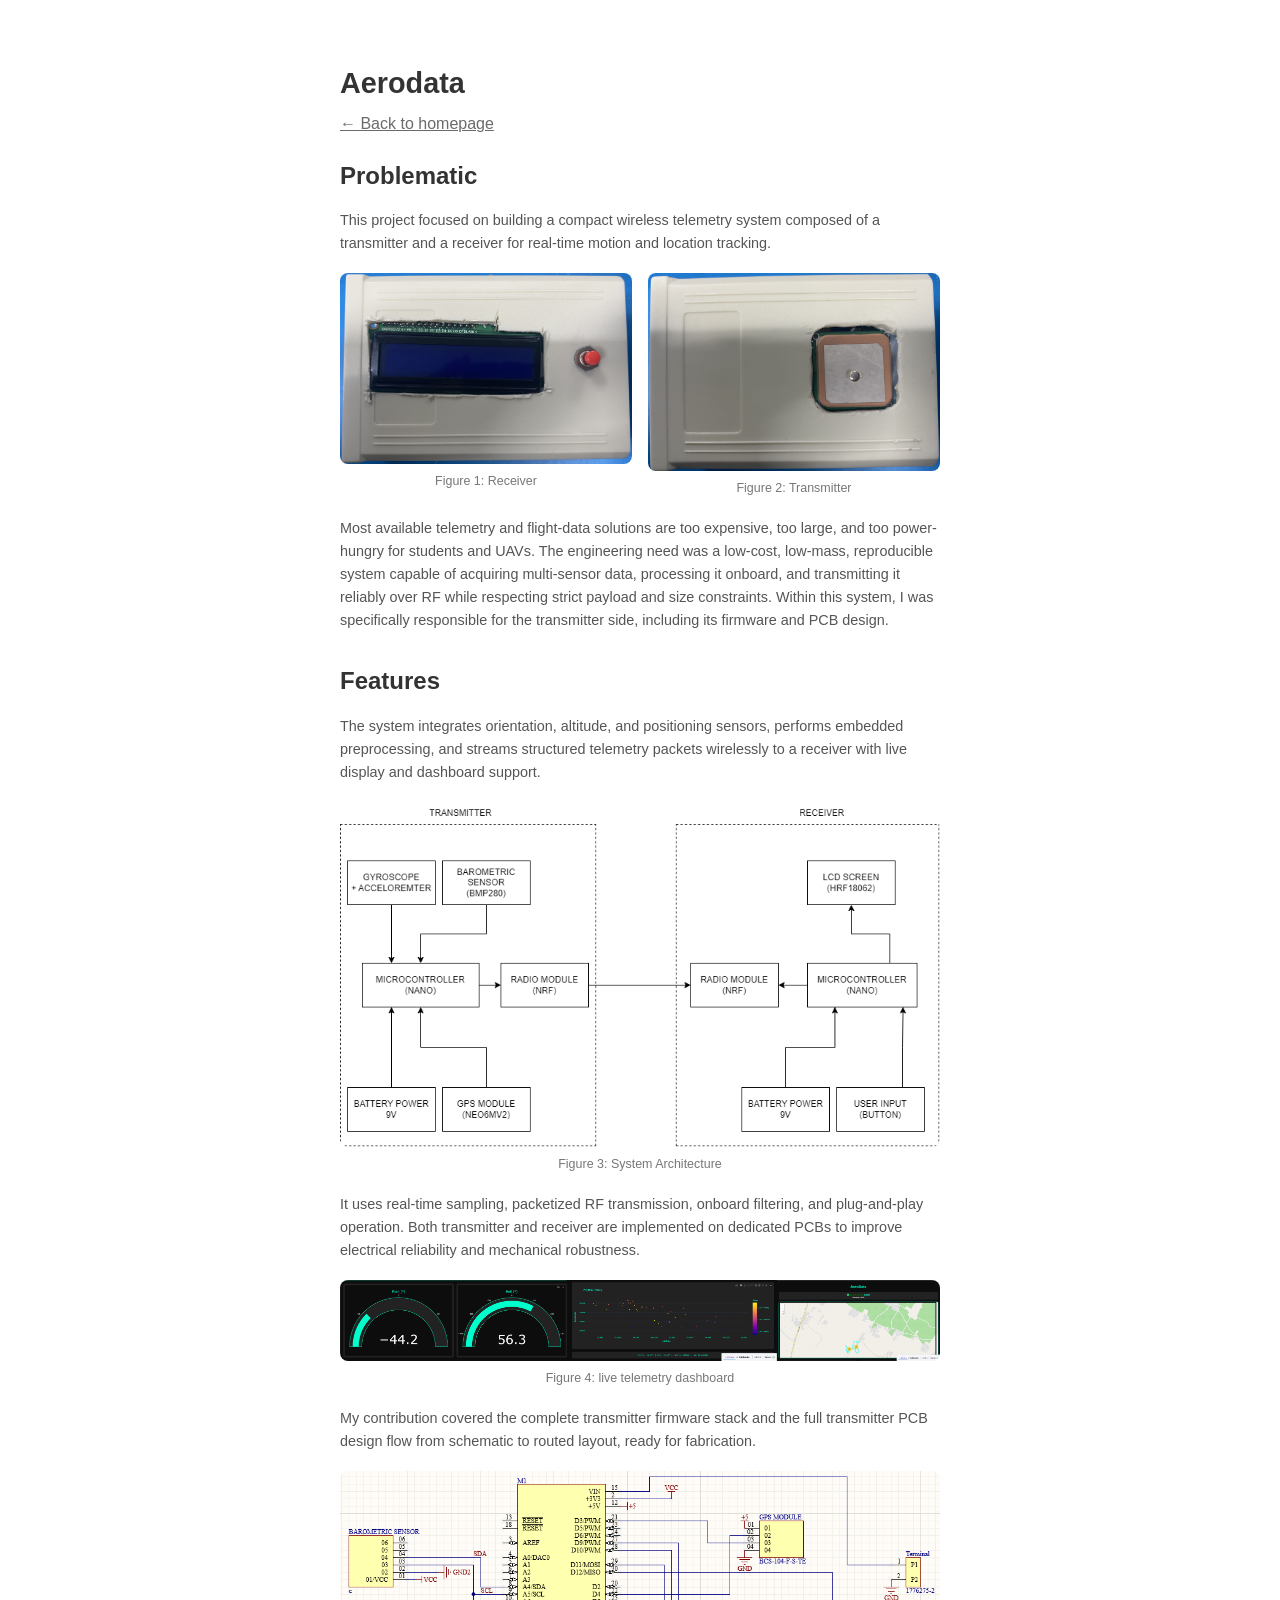
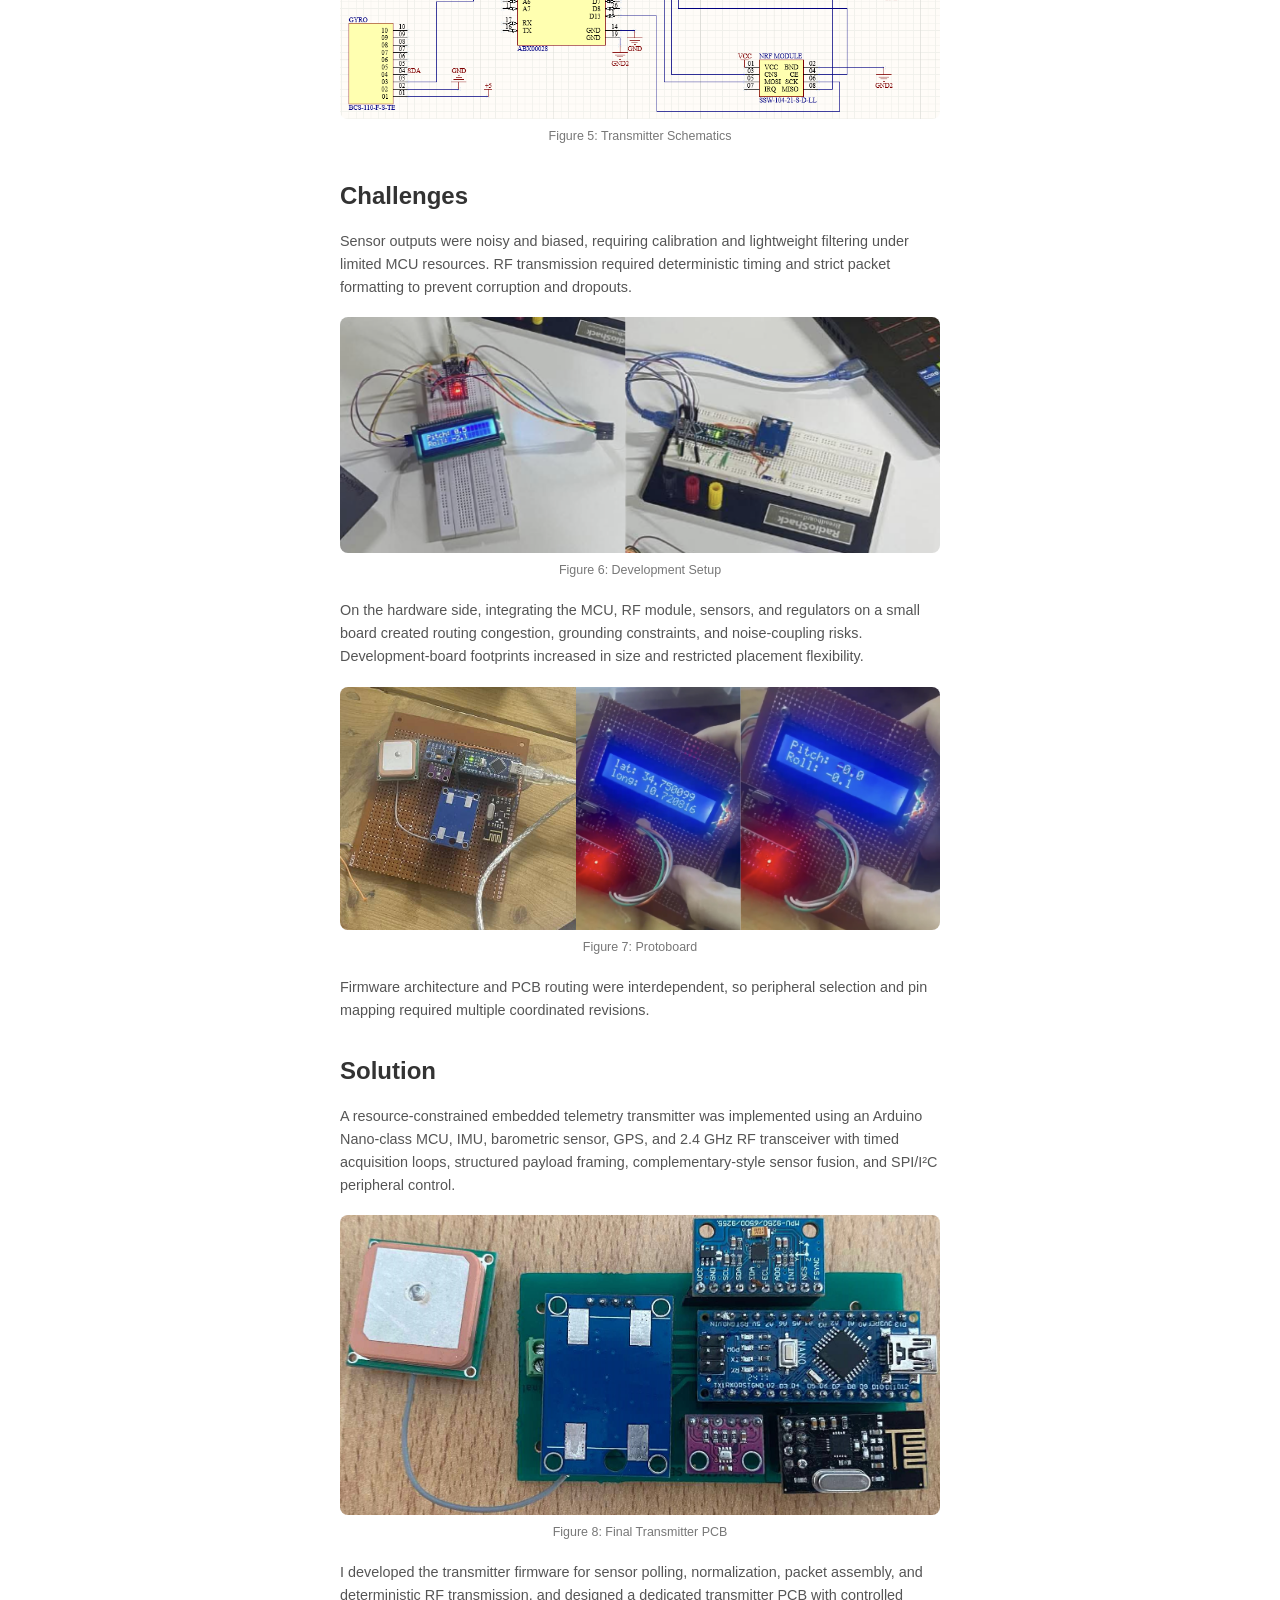
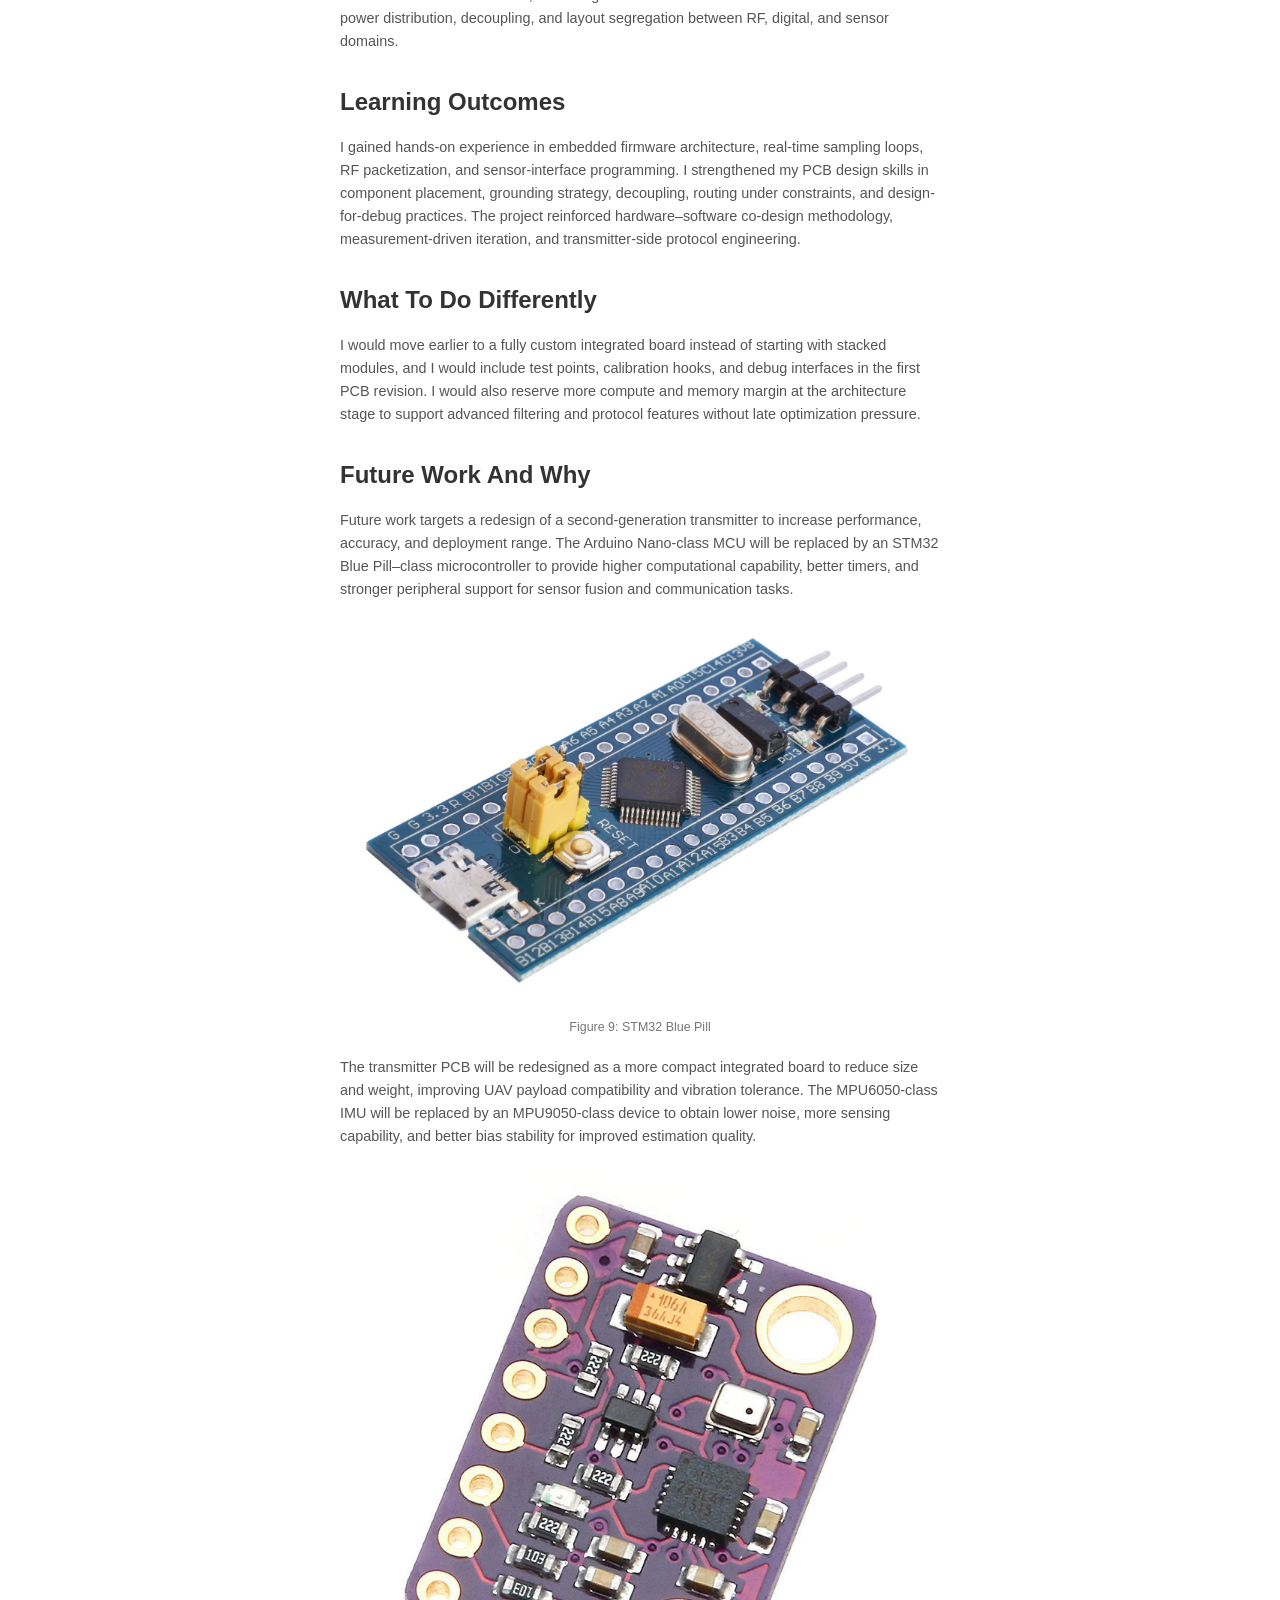
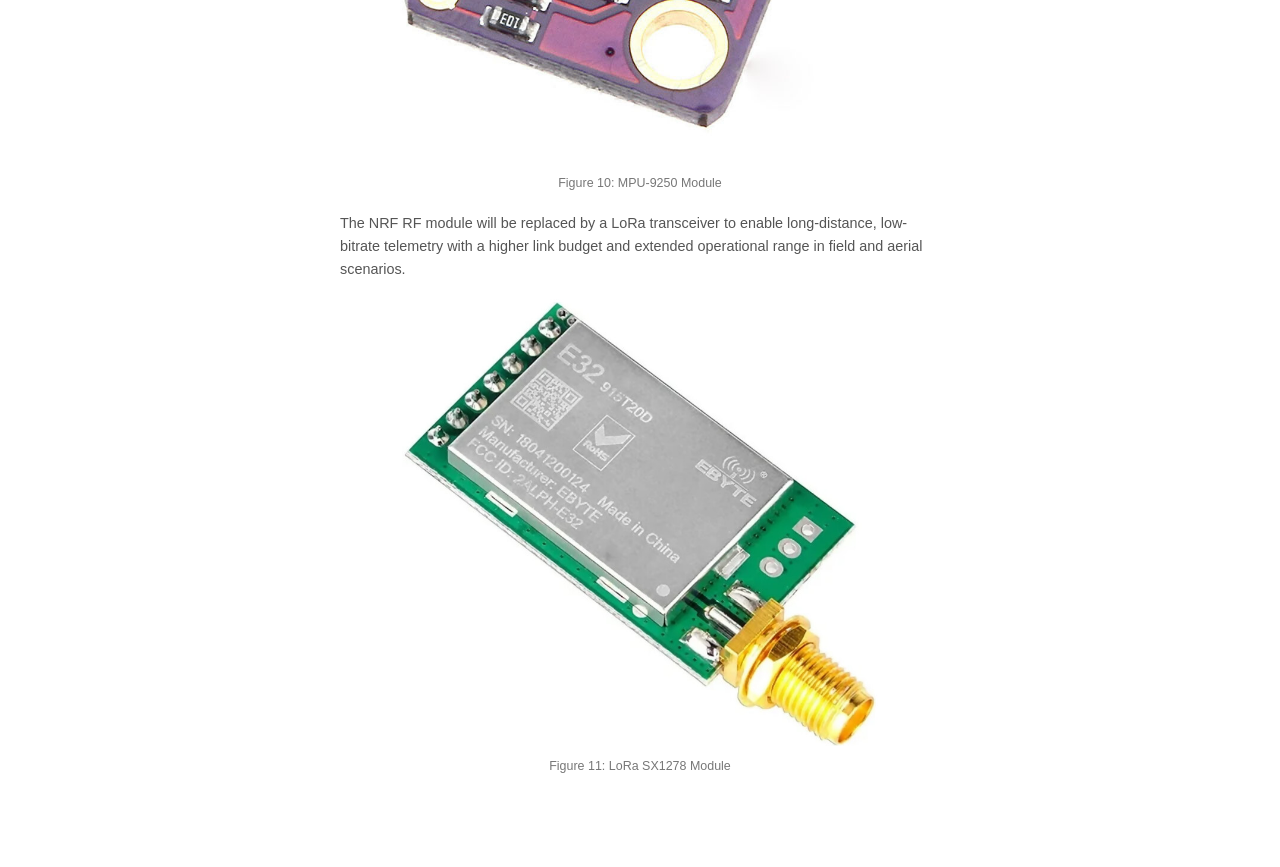
==== aerodata.html @ 41ba8f12 "Add files via upload" ====
<!DOCTYPE html>
<html lang="en">
<head>
    <meta charset="UTF-8">
    <meta name="viewport" content="width=device-width, initial-scale=1.0">
    <title>Aerodata Blog</title>
    <link rel="stylesheet" href="https://cdnjs.cloudflare.com/ajax/libs/font-awesome/6.0.0-beta3/css/all.min.css">
    <link href="https://fonts.googleapis.com/css2?family=Roboto:wght@200;300;400;700&display=swap" rel="stylesheet">
    <link rel="stylesheet" href="./static/styles.css">
</head>
<body>
    <div class="container">
        <header>
            <h1>Aerodata</h1>
            <p><a href="index.html">← Back to homepage</a></p>
        </header>

        <section id="blog-content">
            <!-- Blog content will be loaded from aerodata-blog.json -->
        </section>
    </div>

    <script>
        function appendTextParagraph(container, text) {
            const cleanedText = text.trim();

            if (!cleanedText) {
                return;
            }

            const paragraph = document.createElement('p');
            paragraph.textContent = cleanedText;
            container.appendChild(paragraph);
        }

        function buildFigureGrid(imagePaths, captions) {
            const figureGrid = document.createElement('div');
            figureGrid.className = 'blog-figure-grid';

            imagePaths.forEach((imagePath, index) => {
                const figure = document.createElement('figure');
                figure.className = 'blog-figure';

                const image = document.createElement('img');
                image.src = imagePath;
                image.alt = captions[index] || `Aerodata image ${index + 1}`;

                figure.appendChild(image);

                if (captions[index]) {
                    const caption = document.createElement('figcaption');
                    caption.textContent = captions[index];
                    figure.appendChild(caption);
                }

                figureGrid.appendChild(figure);
            });

            return figureGrid;
        }

        function renderStructuredText(container, text) {
            const markerPattern = /\[(IMAGE|CAPTION)\](.*?)\[\/\1\]/g;
            let lastIndex = 0;
            let match;
            const pendingImages = [];
            const pendingCaptions = [];

            function flushFigures() {
                if (pendingImages.length === 0) {
                    return;
                }

                container.appendChild(buildFigureGrid(pendingImages.splice(0), pendingCaptions.splice(0)));
            }

            while ((match = markerPattern.exec(text)) !== null) {
                const precedingText = text.slice(lastIndex, match.index);
                if (precedingText.trim()) {
                    flushFigures();
                    appendTextParagraph(container, precedingText);
                }

                if (match[1] === 'IMAGE') {
                    pendingImages.push(match[2]);
                } else {
                    pendingCaptions.push(match[2]);
                }

                lastIndex = markerPattern.lastIndex;
            }

            const trailingText = text.slice(lastIndex);
            flushFigures();

            if (trailingText.trim()) {
                appendTextParagraph(container, trailingText);
            }
        }

        async function loadBlog() {
            try {
                const res = await fetch('./aerodata-blog.json');
                const data = await res.json();
                const blog = data.vlog;

                const container = document.getElementById('blog-content');
                const fragments = Object.entries(blog).map(([heading, text]) => {
                    const formattedHeading = heading.replace(/([A-Z])/g, ' $1').trim();
                    const section = document.createElement('section');

                    const headingElement = document.createElement('h2');
                    headingElement.textContent = formattedHeading;
                    section.appendChild(headingElement);

                    renderStructuredText(section, text);

                    return section;
                });

                container.replaceChildren(...fragments);
            } catch (err) {
                console.error('Failed to load blog:', err);
            }
        }

        document.addEventListener('DOMContentLoaded', loadBlog);
    </script>
</body>
</html>
---- static/styles.css ----
body {
    font-family: 'Open Sans', sans-serif;
    line-height: 1.6;
    margin: 0;
    padding: 0;
    background-color: #FFFFFF; /* Lighter shade of gray */
    color: #333333; /* Dark text */
    display: flex;
    justify-content: center;
    align-items: flex-start;
    min-height: 100vh;
}

.container {
    width: 95%;
    max-width: 600px; /* Narrower column */
    margin: 40px auto;
    padding: 20px;
}



/* Header and Navigation Bar */
.header-nav {
    display: flex; /* Align nav and header horizontally */
    align-items: flex-start; /* Align items to the top */
    margin-bottom: 20px;
}

nav {
    margin-right: 20px; /* Space between nav and header */
}

nav ul {
    list-style: none;
    padding: 0;
    margin: 0;
}

nav ul li {
    margin-bottom: -2px; /* Space between nav items */
}

nav ul li a {
    color: #6b6b6b; /* Light gray color for hyperlinks */
    text-decoration: none; /* Remove underline */
    font-size: 0.9em; /* Reduced font size */
}

nav ul li a:hover {
    color: #555555; /* Slightly darker gray on hover */
}

header {
    flex: 1; /* Take up remaining space */
}

header h1 {
    margin: 0;
    font-size: 1.8em; /* Reduced font size */
    color: #333333; /* Dark text */
}

header p {
    margin: 5px 0 0;
    font-size: 1em; /* Reduced font size */
    color: #555555; /* Slightly lighter text */
}

section {
    margin-bottom: 30px; /* Reduced margin */
}

section h2 {
    font-size: 1.5em; /* Reduced font size */
    margin-bottom: 10px;
    color: #333333; /* Dark text */
}

section p {
    font-size: 0.9em; /* Reduced font size */
    color: #555555; /* Slightly lighter text */
}

.blog-figure-grid {
    display: grid;
    grid-template-columns: repeat(auto-fit, minmax(180px, 1fr));
    gap: 16px;
    margin: 18px 0;
}

.blog-figure {
    margin: 0;
}

.blog-figure img {
    width: 100%;
    height: auto;
    display: block;
    border-radius: 8px;
}

.blog-figure figcaption {
    margin-top: 8px;
    font-size: 0.78em;
    color: #777777;
    text-align: center;
}

#publications-list {
    list-style-type: none;
    padding: 0;
}

#publications-list li {
    margin: 15px 0; /* Reduced vertical space between papers */
}

.paper-title {
    font-size: 0.9em;
    font-weight: 700; /* Bold title */
    color: #333333; /* Darkest gray for title */
    margin-bottom: 2px; /* Reduced margin */
    line-height: 1.2; /* Tighter line height */
}

.paper-authors {
    font-size: 0.8em;
    color: #555555; /* Medium gray for authors */
    margin-bottom: 2px; /* Reduced margin */
    line-height: 1.2; /* Tighter line height */
}

.paper-venue {
    font-size: 0.8em;
    color: #777777; /* Light gray for venue */
    margin-bottom: 3px; /* Reduced margin */
    line-height: 1.2; /* Tighter line height */
}

.paper-links a {
    margin-right: 10px; /* Space between links */
    line-height: 1.2; /* Tighter line height */
    font-size: 0.8em;
}

#news-list {
    list-style-type: none;
    padding: 0;
}

#news-list li {
    margin: 10px 0; /* Reduced vertical space between news items */
    font-size: 0.95em;
    color: #555555; /* Medium gray for news text */
    line-height: 1.4; /* Slightly tighter line height */
}

.news-date {
    font-weight: 500; /* Slightly bold for the date */
    color: #333333; /* Darker gray for the date */
    font-weight: bold;
}

a:visited {
  color: #acb0b0;
}

a:link {
  color: #6b6b6b;
}

footer {
    text-align: left; /* Align footer content to the left */
    margin-top: 40px;
    font-size: 0.8em; /* Reduced font size */
    color: #777777; /* Light grey text */
}
#see-more {
    color: #777777; /* Light gray color */
    text-decoration: underline; /* Underline */
    text-decoration-thickness: 0.5px; /* Fine underline */
    text-decoration-style: dotted; /* Dotted underline */
    text-underline-offset: 2px; /* Space between text and underline */
    font-size: 0.9em; /* Reduced font size */
    cursor: pointer; /* Change cursor to pointer */
    display: none; /* Hidden by default */
}

#see-more:hover {
    color: #555555; /* Slightly darker gray on hover */
}

.load-more {
    color: #777777; /* Light gray color */
    text-decoration: underline; /* Underline */
    text-decoration-thickness: 0.5px; /* Fine underline */
    text-decoration-style: dotted; /* Dotted underline */
    text-underline-offset: 2px; /* Space between text and underline */
    font-size: 0.9em; /* Reduced font size */
    cursor: pointer; /* Change cursor to pointer */
}

.load-more:hover {
    color: #555555; /* Slightly darker gray on hover */
}

/* Horizontal Navbar for Social Links */
.social-navbar {
    margin-bottom: 20px; /* Space below the navbar */
}

.social-navbar ul {
    list-style: none;
    padding: 0;
    margin: 0;
    display: flex; /* Make the list horizontal */
    gap: 15px; /* Space between items */
}

.social-navbar ul li {
    margin: 0; /* Remove default margin */
}

.social-navbar ul li a {
    color: #777777; /* Light gray color for hyperlinks */
    text-decoration: none; /* Remove underline */
    font-size: 0.9em; /* Reduced font size */
}

.social-navbar ul li a:hover {
    color: #555555; /* Slightly darker gray on hover */
}

.social-navbar ul li:not(:last-child)::after {
    content: "•"; /* Add a dot */
    position: absolute;
    right: -10px; /* Adjust the position of the dot */
}
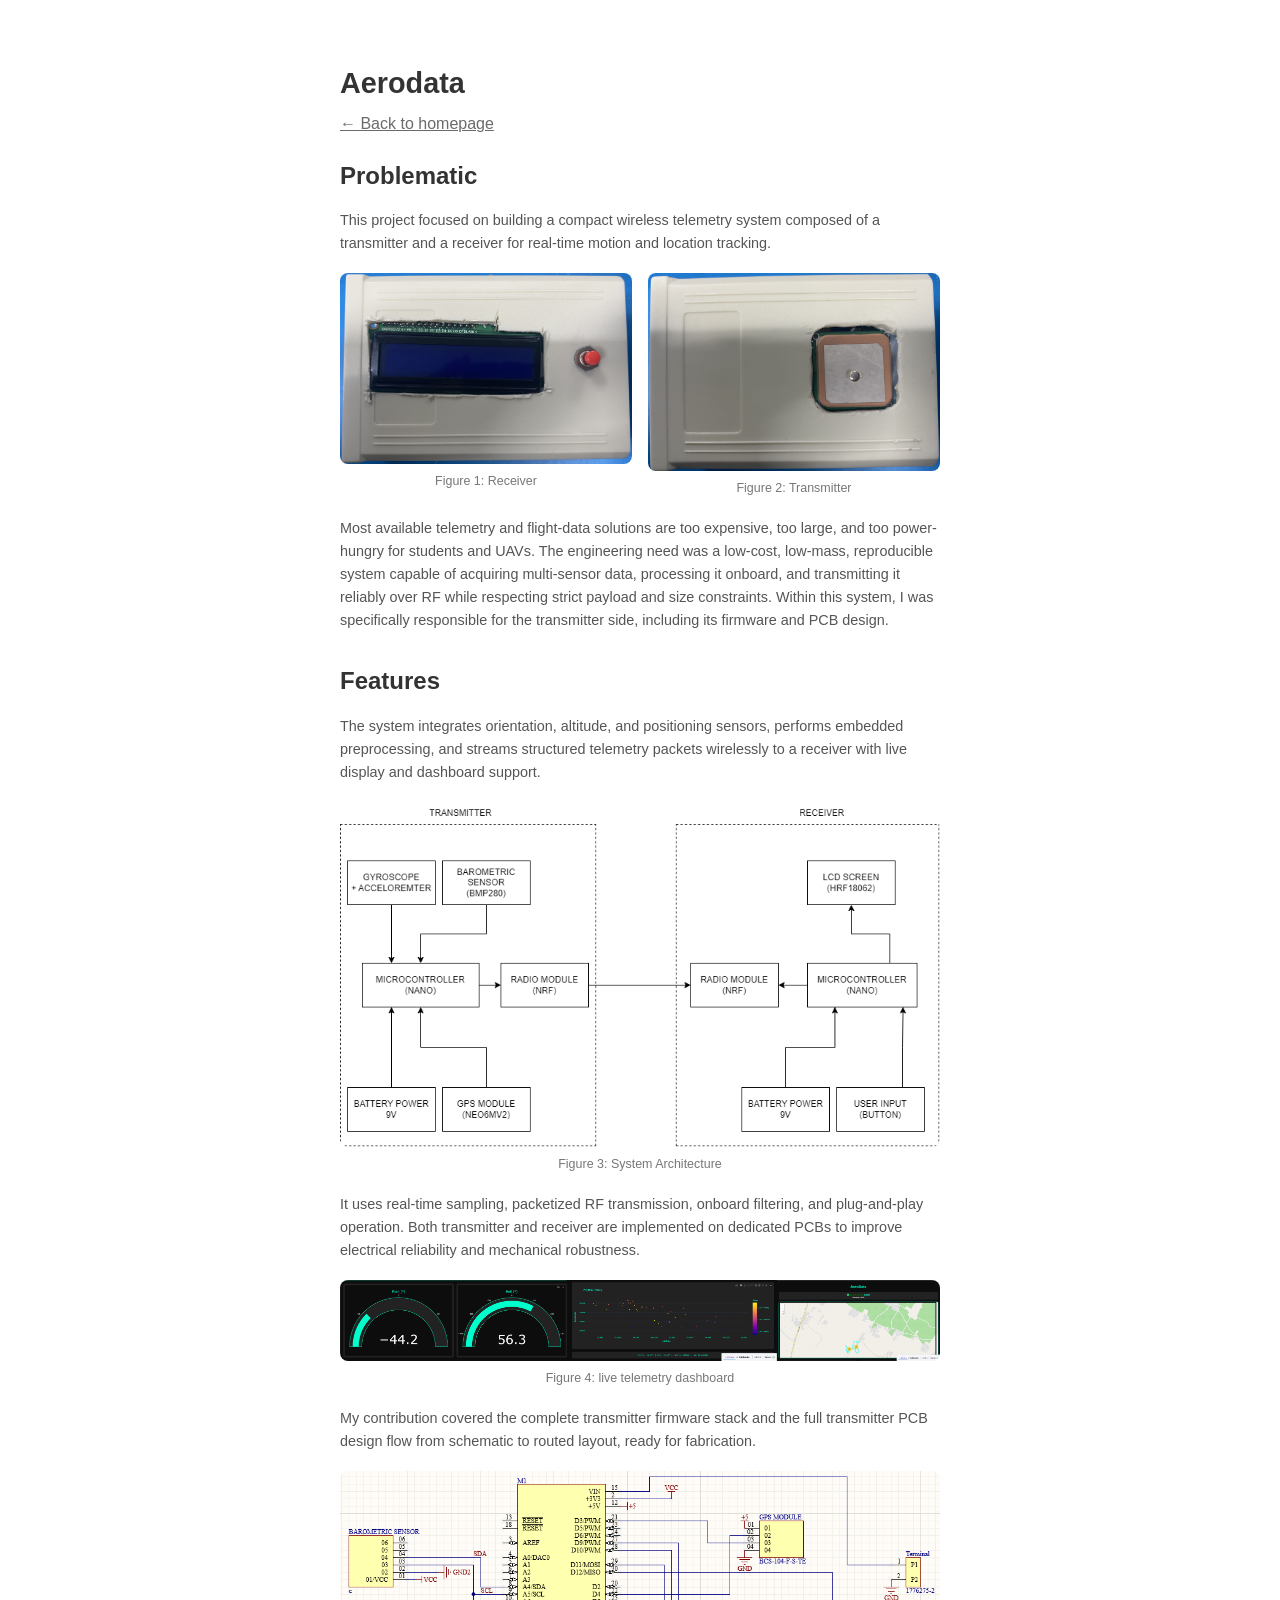
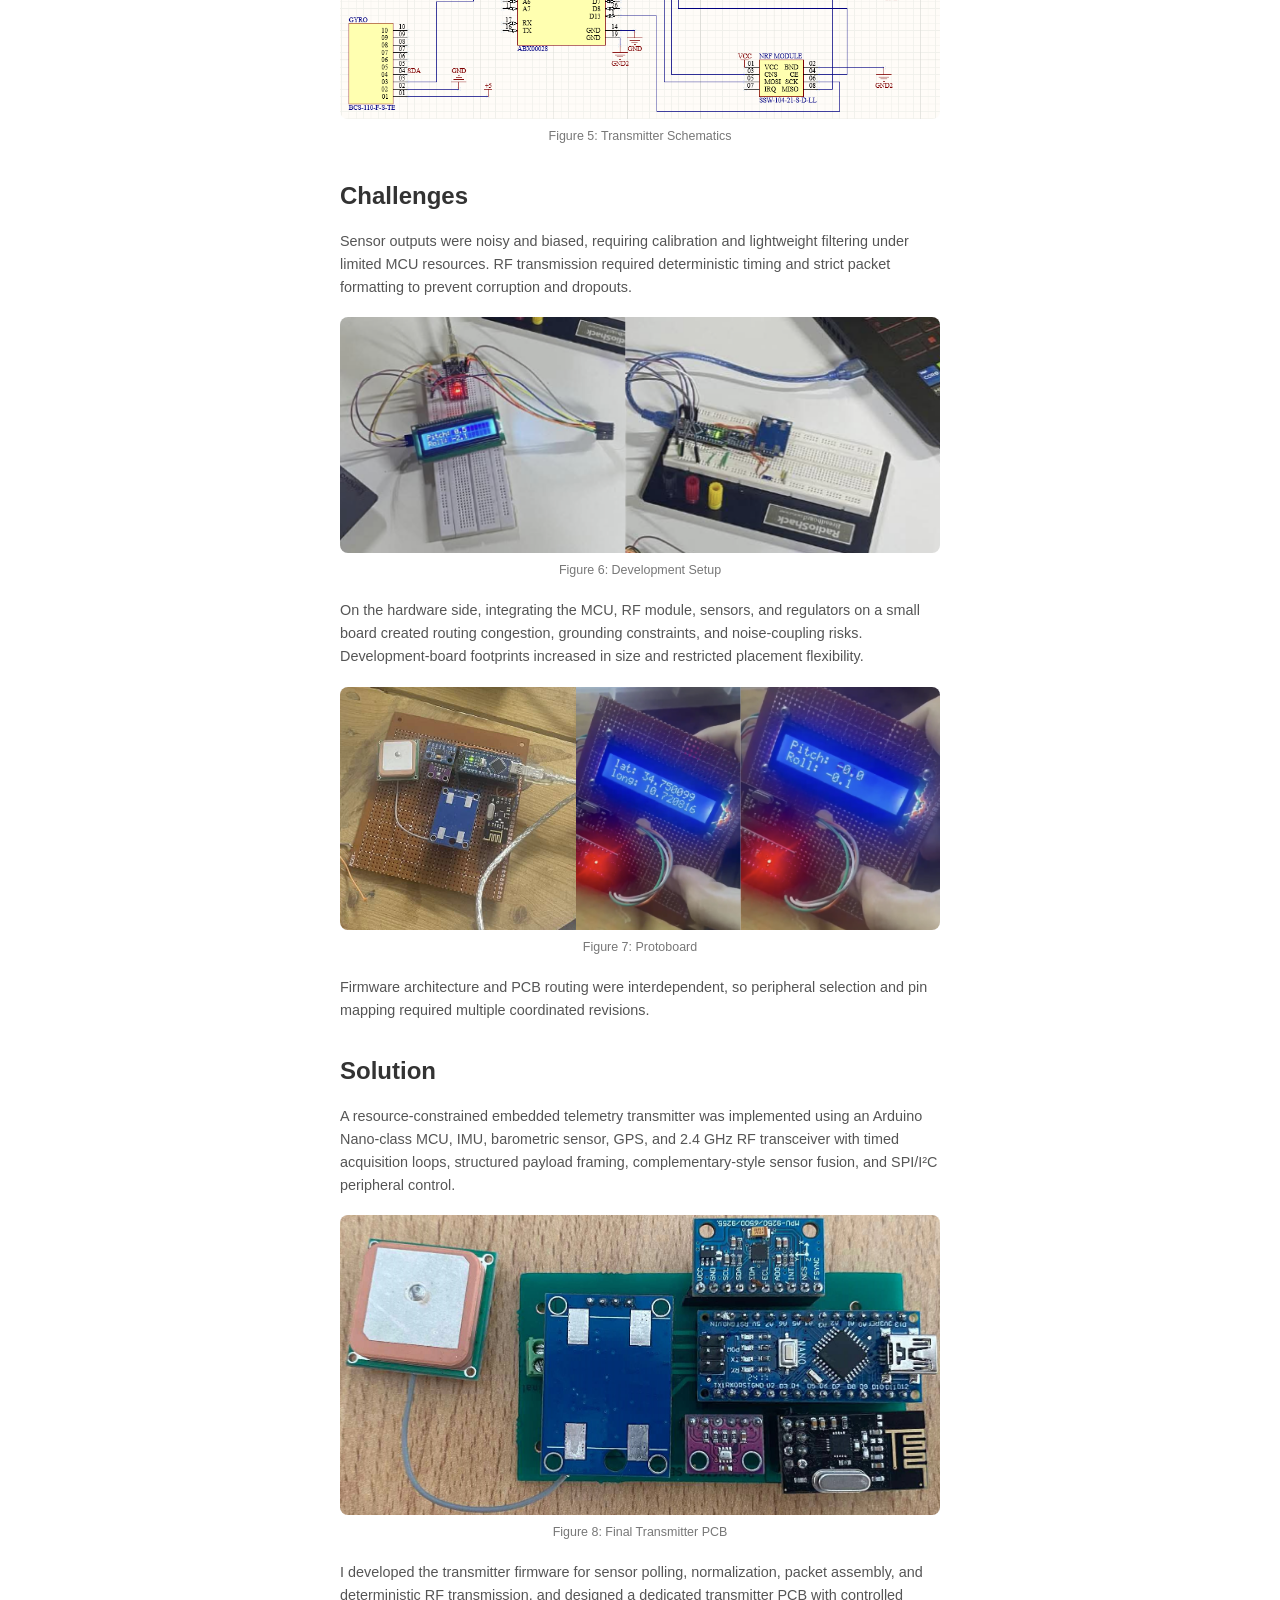
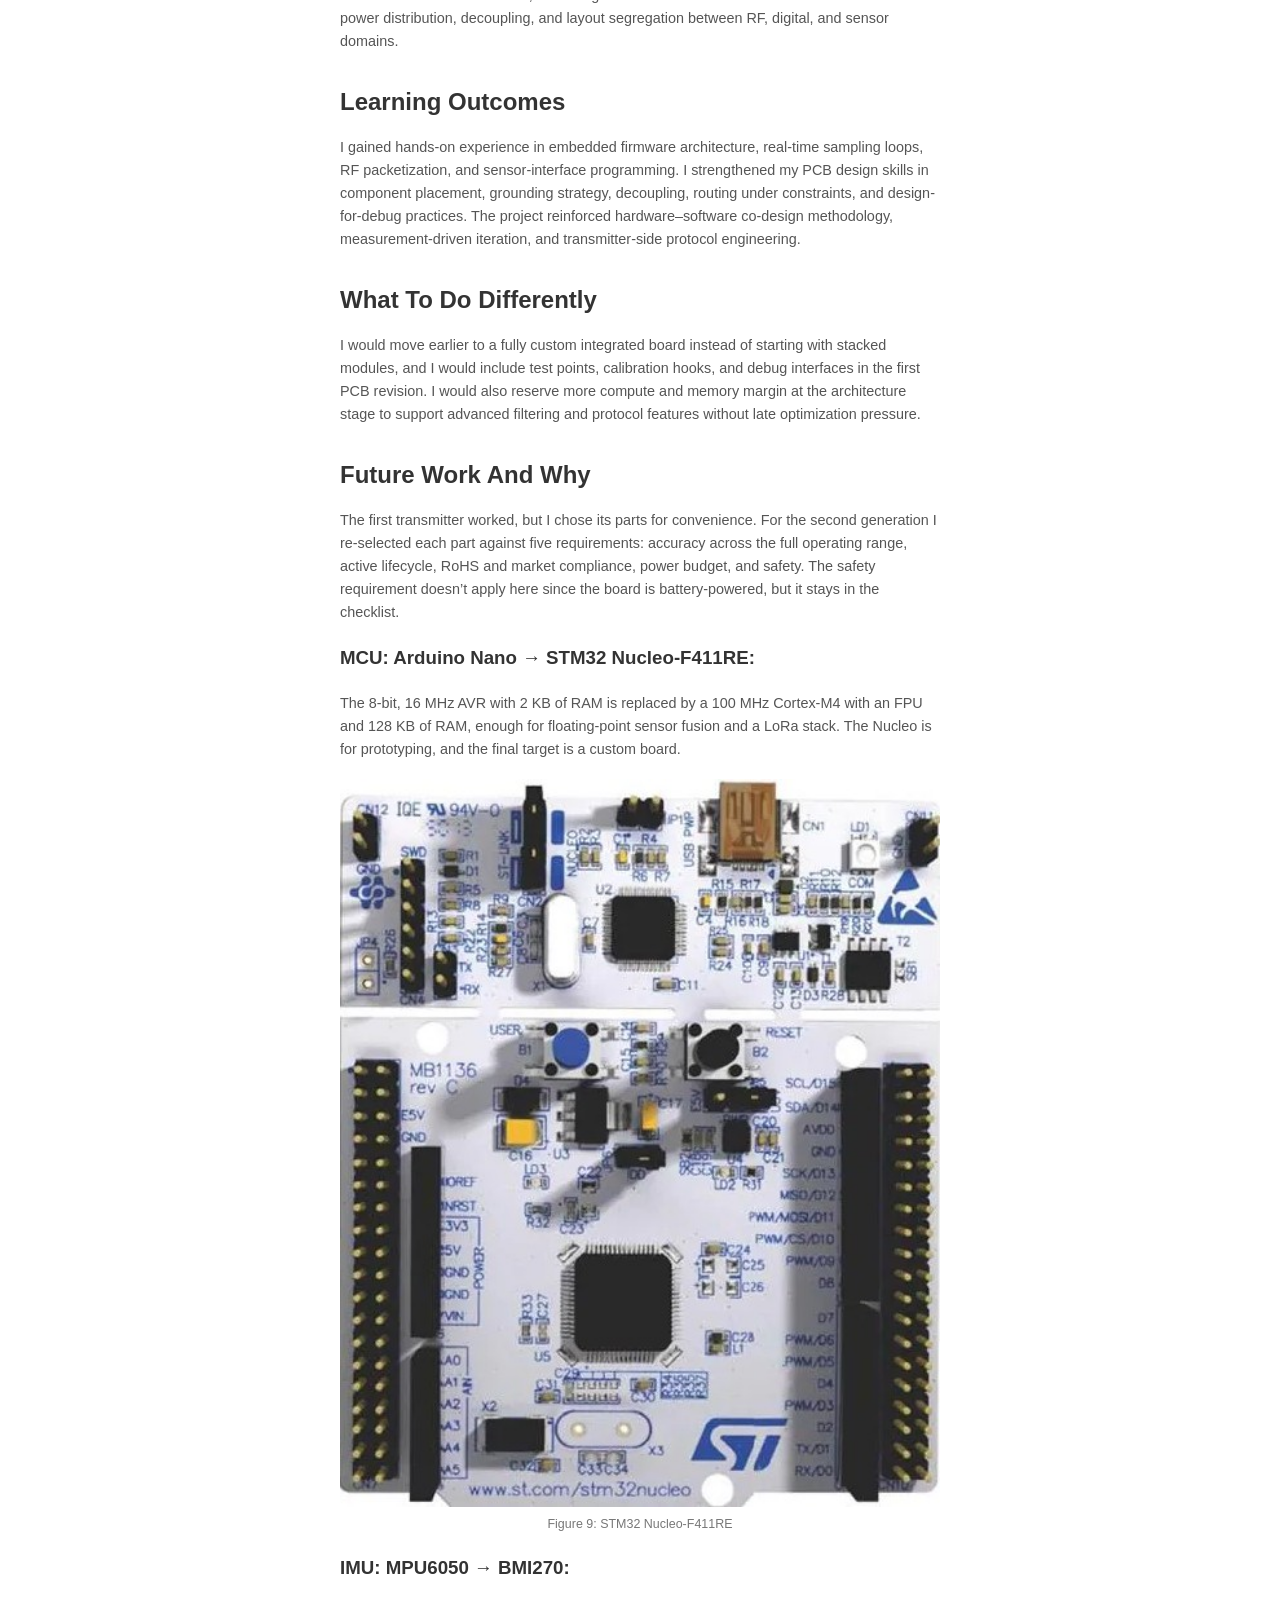
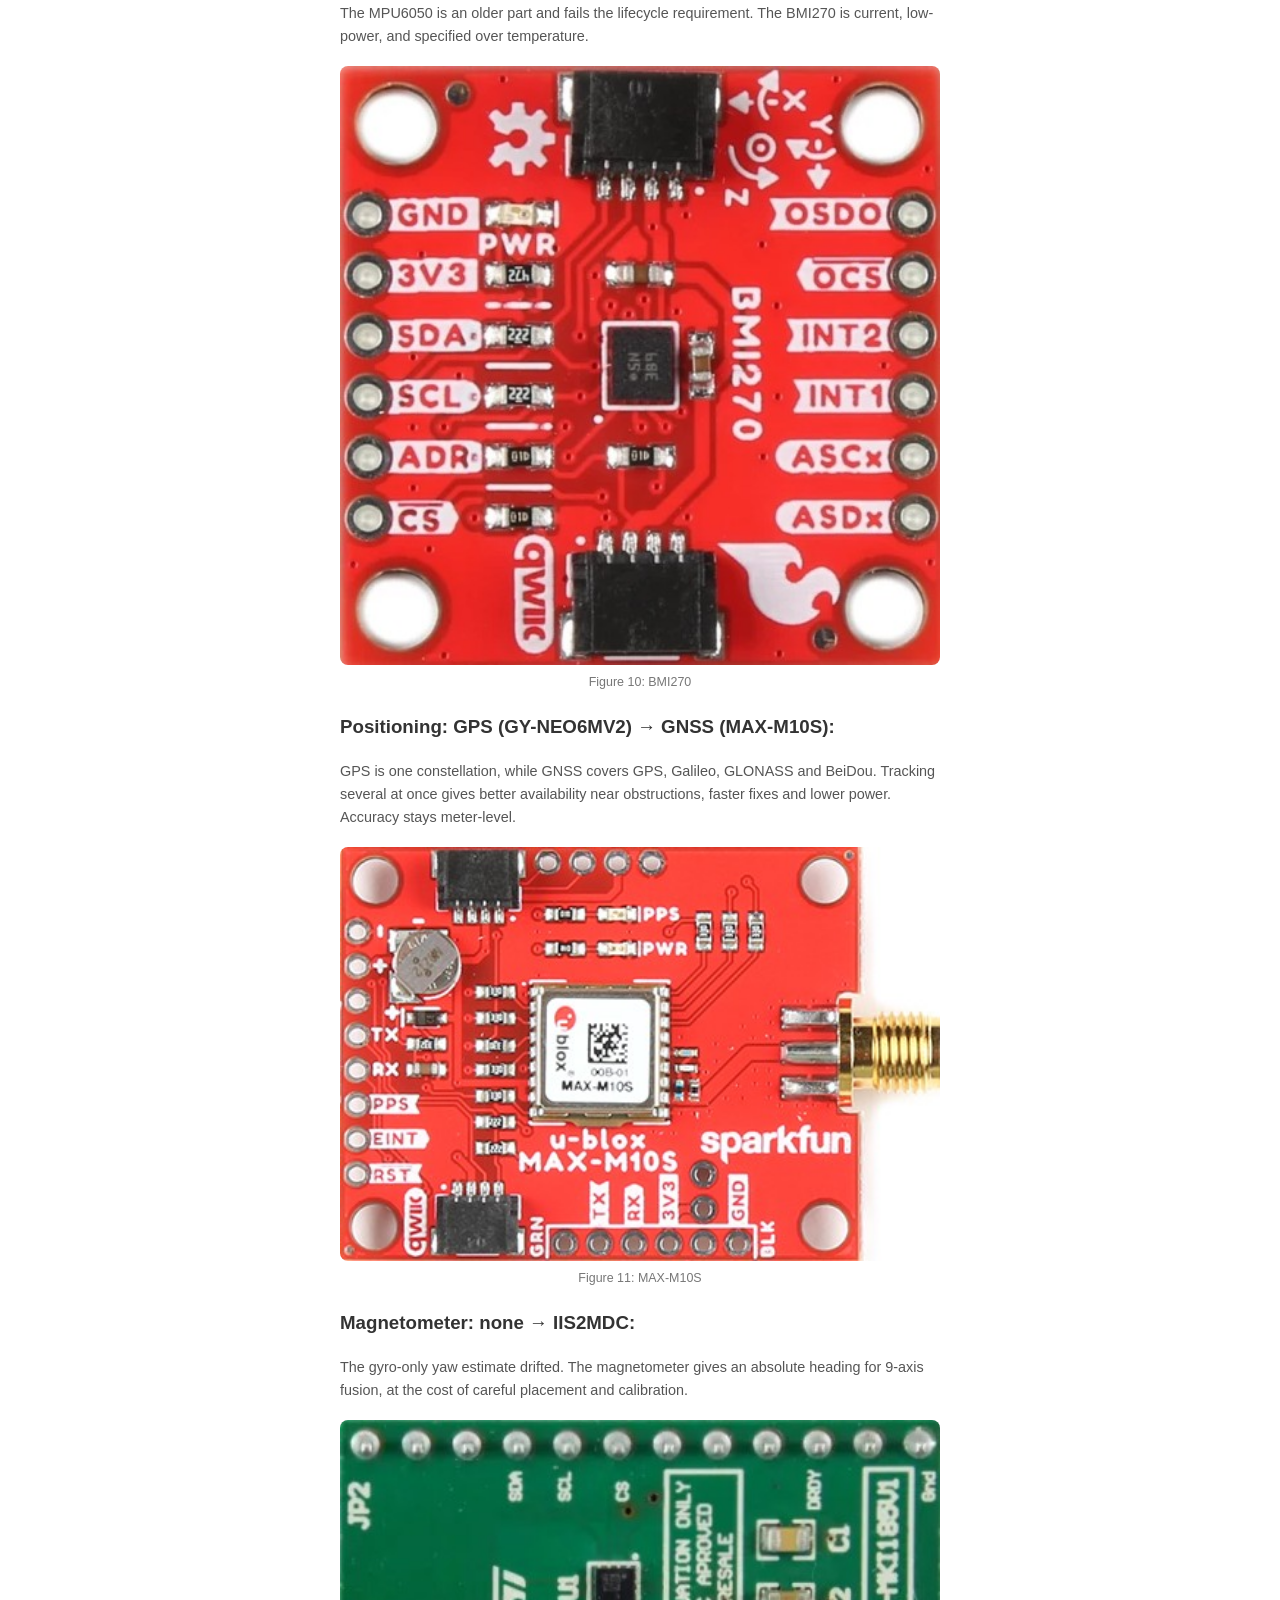
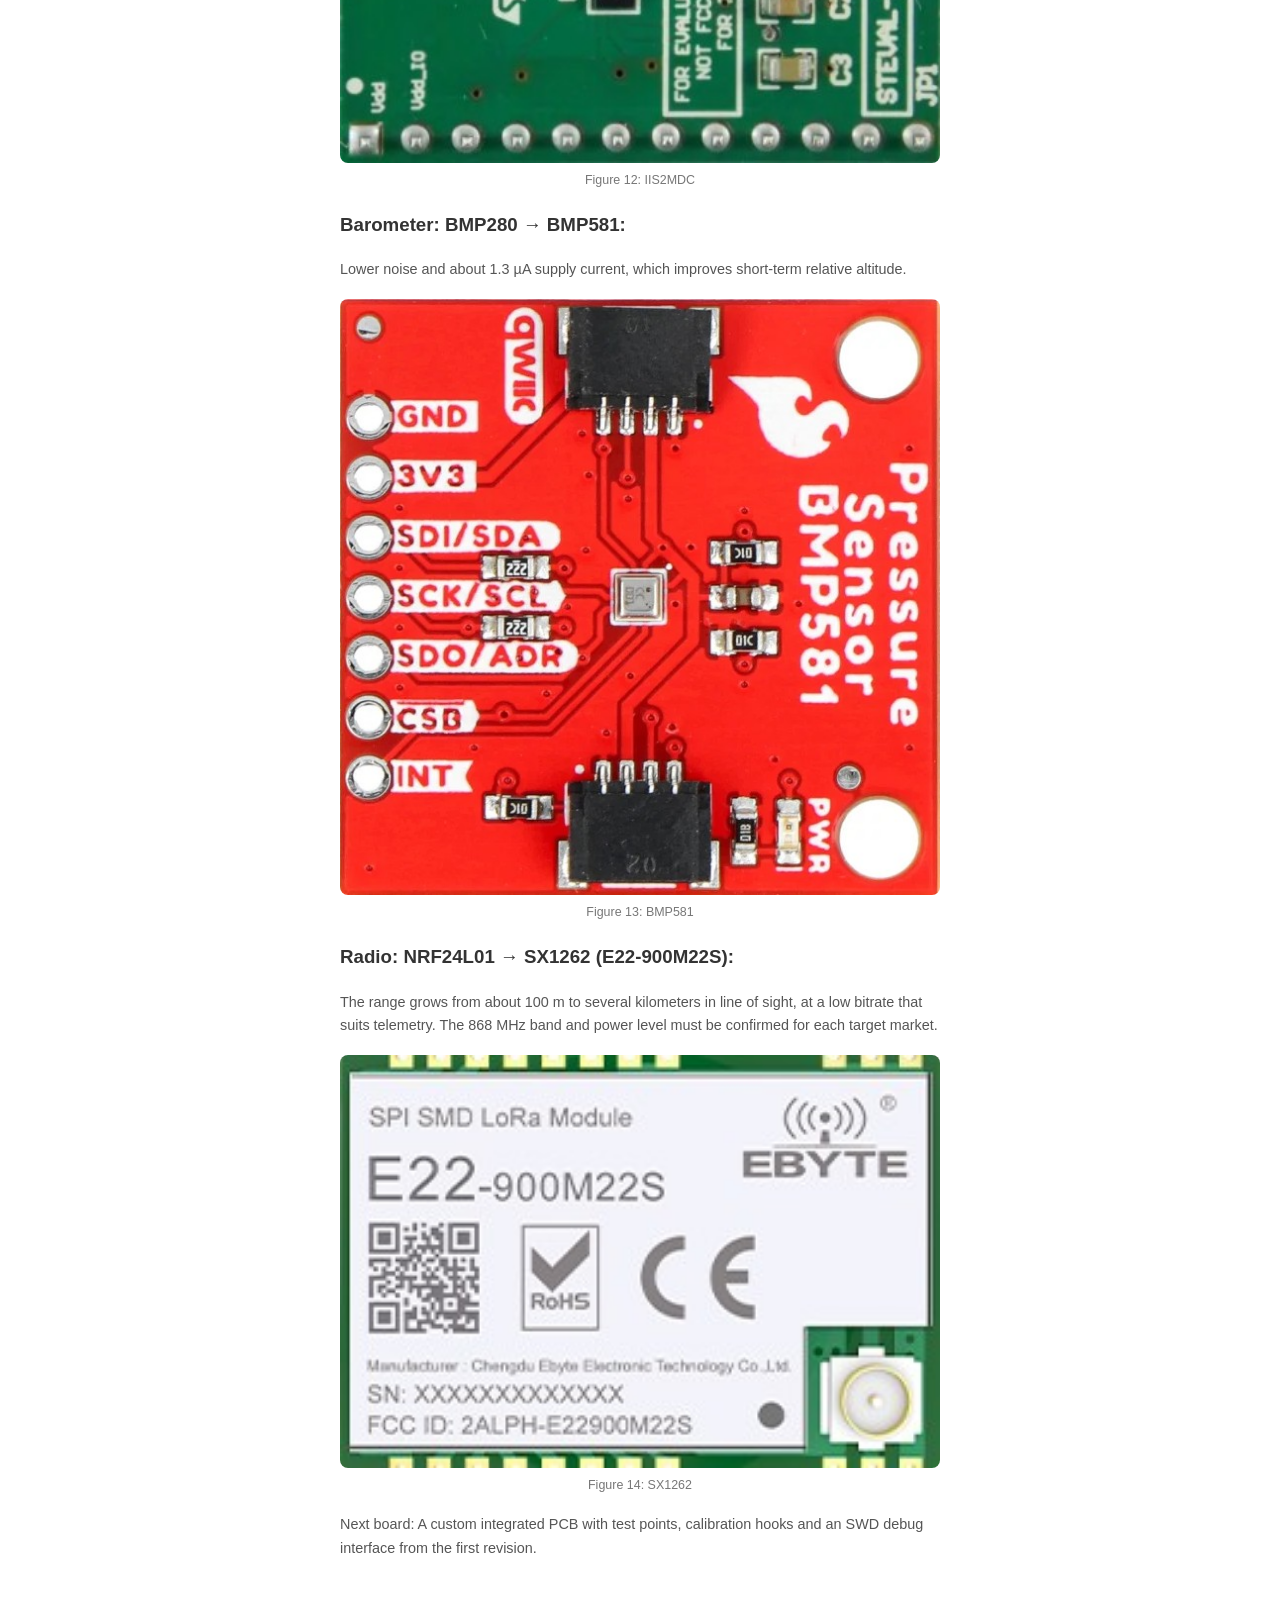
==== commit 09f37265: "Fix Aerodata comparison headings Render Markdown-style subtitles as bold headings while preserving t" ====
--- a/aerodata.html
+++ b/aerodata.html
@@ -22,15 +22,43 @@
 
     <script>
         function appendTextParagraph(container, text) {
-            const cleanedText = text.trim();
+            const subtitlePattern = /^(?:###\s+\*\*)?(MCU: Arduino Nano → STM32 Nucleo-F411RE:|IMU: MPU6050 → BMI270:|Positioning: GPS \(GY-NEO6MV2\) → GNSS \(MAX-M10S\):|Magnetometer: none → IIS2MDC:|Barometer: BMP280 → BMP581:|Radio: NRF24L01 → SX1262 \(E22-900M22S\):)(?:\*\*)?$/;
+            let paragraphLines = [];
 
-            if (!cleanedText) {
-                return;
+            function flushParagraph() {
+                if (paragraphLines.length === 0) {
+                    return;
+                }
+
+                const paragraph = document.createElement('p');
+                paragraph.textContent = paragraphLines.join(' ');
+                container.appendChild(paragraph);
+                paragraphLines = [];
             }
 
-            const paragraph = document.createElement('p');
-            paragraph.textContent = cleanedText;
-            container.appendChild(paragraph);
+            text.split('\n').forEach((line) => {
+                const cleanedLine = line.trim();
+
+                if (!cleanedLine) {
+                    flushParagraph();
+                    return;
+                }
+
+                const subtitleMatch = cleanedLine.match(subtitlePattern);
+                if (subtitleMatch) {
+                    flushParagraph();
+                    const subtitle = document.createElement('h3');
+                    const boldText = document.createElement('strong');
+                    boldText.textContent = subtitleMatch[1];
+                    subtitle.appendChild(boldText);
+                    container.appendChild(subtitle);
+                    return;
+                }
+
+                paragraphLines.push(cleanedLine);
+            });
+
+            flushParagraph();
         }
 
         function buildFigureGrid(imagePaths, captions) {
